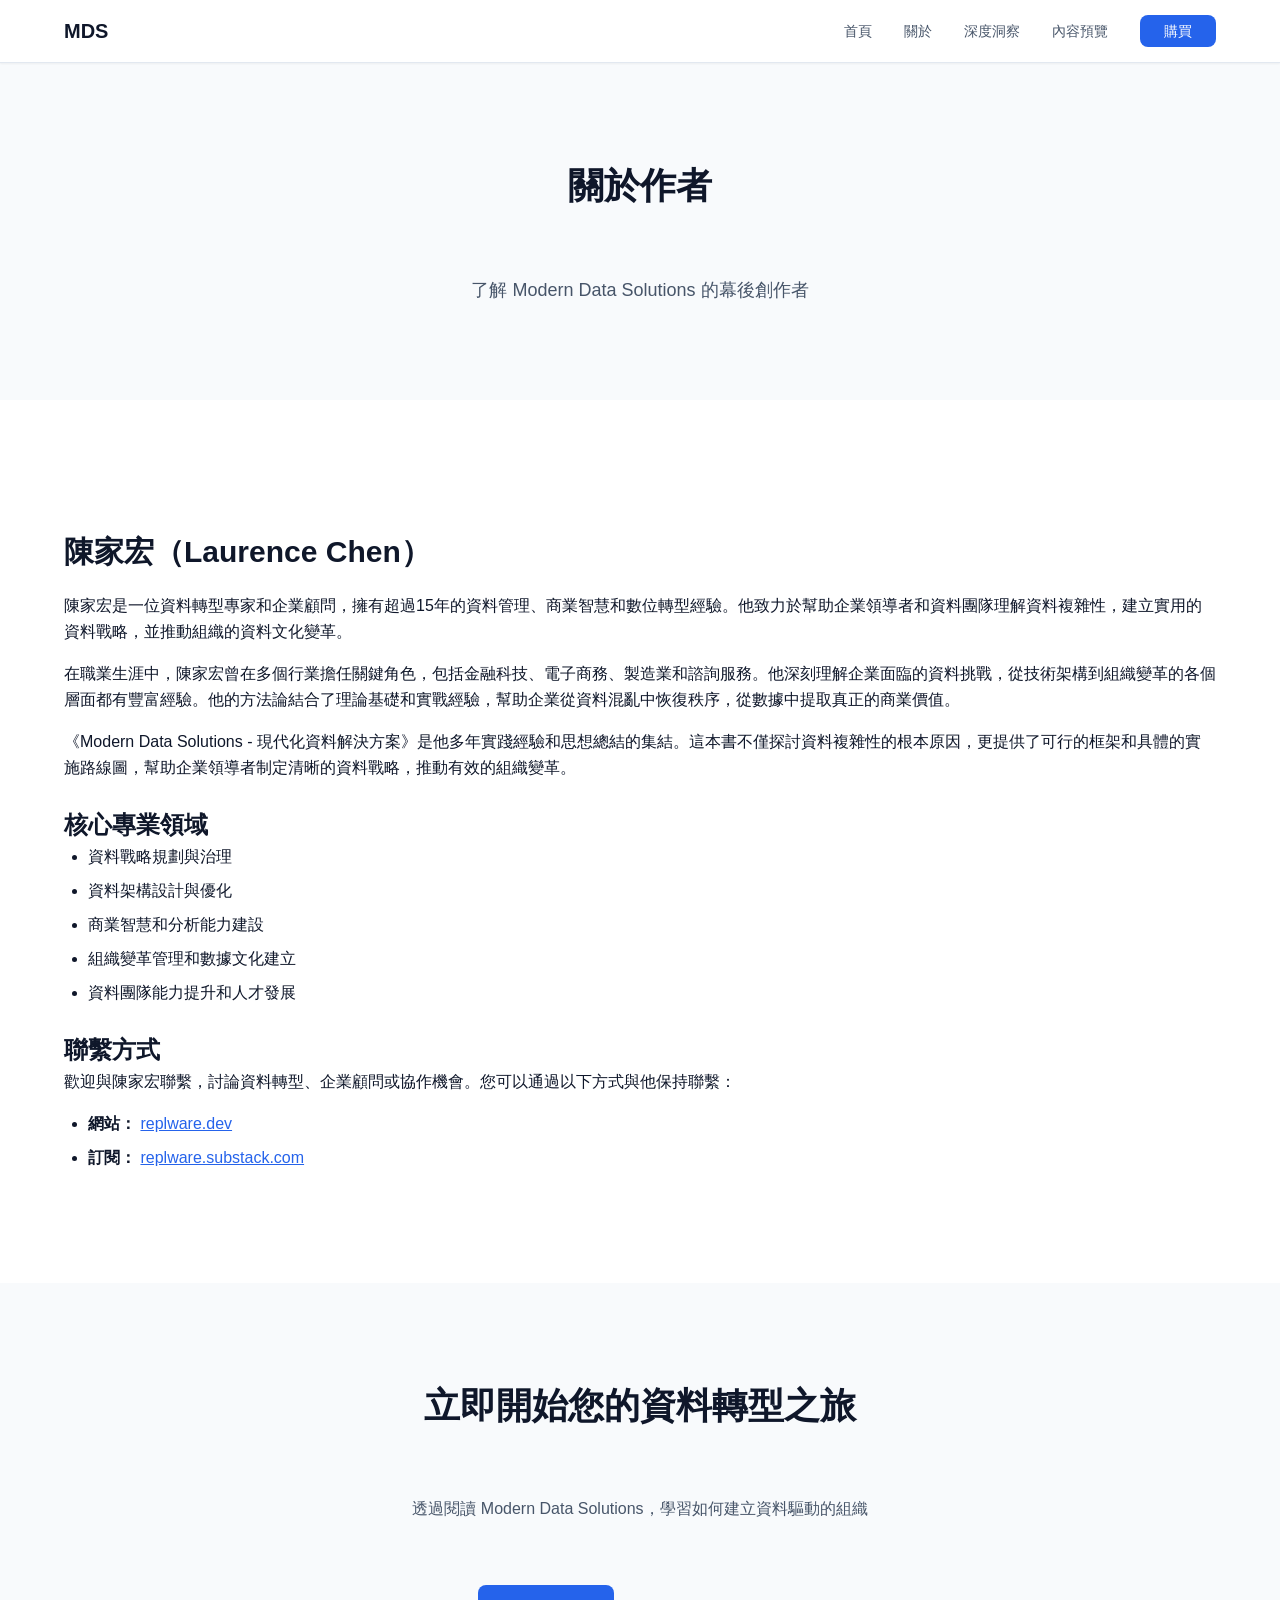
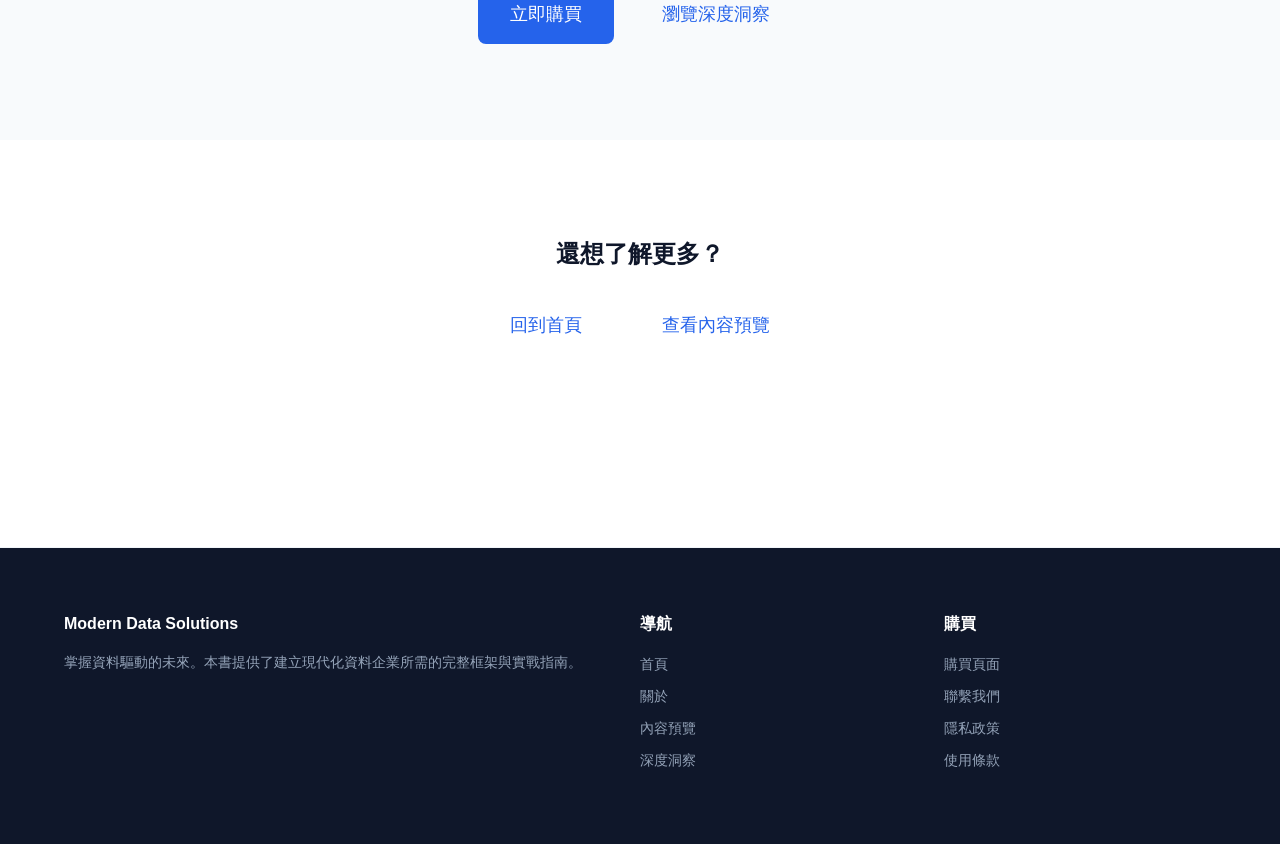
==== resources/about.html @ 8897d572 "chore: initial commit with clean git history - Remove source documents (*.docx, digest/, eng.trained" ====
<!DOCTYPE html>
<html lang="zh-Hant">
<head>
  <meta charset="UTF-8">
  <meta name="viewport" content="width=device-width, initial-scale=1.0">
  <meta name="description" content="關於作者 - 陳家宏（Laurence Chen），資料轉型專家與企業顧問">
  <title>關於作者 | Modern Data Solutions</title>
  <link rel="stylesheet" href="css/style.css">
  <link rel="icon" href="images/favicon/favicon.ico" type="image/x-icon">
</head>
<body>
  <!-- Navigation -->
  <nav class="nav">
    <div class="nav-inner">
      <a href="index.html" class="nav-brand">MDS</a>
      <button class="nav-toggle">☰</button>
      <ul class="nav-links">
        <li><a href="index.html" class="nav-link">首頁</a></li>
        <li><a href="about.html" class="nav-link">關於</a></li>
        <li><a href="insights.html" class="nav-link">深度洞察</a></li>
        <li><a href="preview.html" class="nav-link">內容預覽</a></li>
        <li><a href="buy.html" class="nav-link nav-link--cta">購買</a></li>
      </ul>
    </div>
  </nav>

  <!-- Page Header -->
  <section class="section section--light">
    <div class="container">
      <h1 class="section-title">關於作者</h1>
      <p style="text-align: center; color: var(--color-text-secondary); font-size: var(--text-lg);">
        了解 Modern Data Solutions 的幕後創作者
      </p>
    </div>
  </section>

  <!-- Author Bio Section -->
  <section class="section">
    <div class="container">
      <div class="prose">
        <h2>陳家宏（Laurence Chen）</h2>
        <p>
          陳家宏是一位資料轉型專家和企業顧問，擁有超過15年的資料管理、商業智慧和數位轉型經驗。他致力於幫助企業領導者和資料團隊理解資料複雜性，建立實用的資料戰略，並推動組織的資料文化變革。
        </p>
        <p>
          在職業生涯中，陳家宏曾在多個行業擔任關鍵角色，包括金融科技、電子商務、製造業和諮詢服務。他深刻理解企業面臨的資料挑戰，從技術架構到組織變革的各個層面都有豐富經驗。他的方法論結合了理論基礎和實戰經驗，幫助企業從資料混亂中恢復秩序，從數據中提取真正的商業價值。
        </p>
        <p>
          《Modern Data Solutions - 現代化資料解決方案》是他多年實踐經驗和思想總結的集結。這本書不僅探討資料複雜性的根本原因，更提供了可行的框架和具體的實施路線圖，幫助企業領導者制定清晰的資料戰略，推動有效的組織變革。
        </p>
        <h3>核心專業領域</h3>
        <ul>
          <li>資料戰略規劃與治理</li>
          <li>資料架構設計與優化</li>
          <li>商業智慧和分析能力建設</li>
          <li>組織變革管理和數據文化建立</li>
          <li>資料團隊能力提升和人才發展</li>
        </ul>
        <h3>聯繫方式</h3>
        <p>
          歡迎與陳家宏聯繫，討論資料轉型、企業顧問或協作機會。您可以通過以下方式與他保持聯繫：
        </p>
        <ul>
          <li><strong>網站：</strong> <a href="https://replware.dev" target="_blank" rel="noopener noreferrer">replware.dev</a></li>
          <li><strong>訂閱：</strong> <a href="https://replware.substack.com" target="_blank" rel="noopener noreferrer">replware.substack.com</a></li>
        </ul>
      </div>
    </div>
  </section>

  <!-- CTA Section -->
  <section class="section section--light">
    <div class="container">
      <h2 class="section-title">立即開始您的資料轉型之旅</h2>
      <p style="text-align: center; color: var(--color-text-secondary); margin-bottom: var(--sp-12);">
        透過閱讀 Modern Data Solutions，學習如何建立資料驅動的組織
      </p>
      <div class="section-cta">
        <a href="buy.html" class="btn btn--primary btn--lg">立即購買</a>
        <a href="insights.html" class="btn btn--outline btn--lg">瀏覽深度洞察</a>
      </div>
    </div>
  </section>

  <!-- Navigation CTA -->
  <section class="section">
    <div class="container">
      <div style="text-align: center;">
        <h3 style="margin-bottom: var(--sp-6); font-size: var(--text-2xl);">還想了解更多？</h3>
        <div style="display: flex; gap: var(--sp-4); justify-content: center; flex-wrap: wrap;">
          <a href="index.html" class="btn btn--outline btn--lg">回到首頁</a>
          <a href="preview.html" class="btn btn--outline btn--lg">查看內容預覽</a>
        </div>
      </div>
    </div>
  </section>

  <!-- Footer -->
  <footer class="footer">
    <div class="footer-inner">
      <div class="footer-meta">
        <h3>Modern Data Solutions</h3>
        <p>掌握資料驅動的未來。本書提供了建立現代化資料企業所需的完整框架與實戰指南。</p>
      </div>
      <div>
        <h3 style="color: white; font-size: var(--text-base); font-weight: var(--font-weight-bold); margin-bottom: var(--sp-4);">導航</h3>
        <ul class="footer-links">
          <li><a href="index.html">首頁</a></li>
          <li><a href="about.html">關於</a></li>
          <li><a href="preview.html">內容預覽</a></li>
          <li><a href="insights.html">深度洞察</a></li>
        </ul>
      </div>
      <div>
        <h3 style="color: white; font-size: var(--text-base); font-weight: var(--font-weight-bold); margin-bottom: var(--sp-4);">購買</h3>
        <ul class="footer-links">
          <li><a href="buy.html">購買頁面</a></li>
          <li><a href="#" target="_blank">聯繫我們</a></li>
          <li><a href="#" target="_blank">隱私政策</a></li>
          <li><a href="#" target="_blank">使用條款</a></li>
        </ul>
      </div>
    </div>
  </footer>

  <script>
    // Mobile menu toggle
    const navToggle = document.querySelector('.nav-toggle');
    const navLinks = document.querySelector('.nav-links');

    if (navToggle) {
      navToggle.addEventListener('click', () => {
        navLinks.classList.toggle('is-open');
      });

      // Close menu when a link is clicked
      document.querySelectorAll('.nav-links a').forEach(link => {
        link.addEventListener('click', () => {
          navLinks.classList.remove('is-open');
        });
      });
    }

    // Log page load
    console.log('About page loaded successfully');
  </script>
</body>
</html>
---- resources/css/style.css ----
/* Import Variables */
@import url('variables.css');

/* ============================================================================
   RESET STYLES
   ============================================================================ */

* {
  margin: 0;
  padding: 0;
  box-sizing: border-box;
}

html {
  font-size: 16px;
  scroll-behavior: smooth;
}

body {
  font-family: var(--font-family);
  font-size: var(--text-base);
  line-height: var(--line-height-normal);
  color: var(--color-text);
  background-color: var(--color-background);
  -webkit-font-smoothing: antialiased;
  -moz-osx-font-smoothing: grayscale;
}

img {
  max-width: 100%;
  height: auto;
  display: block;
}

a {
  color: var(--color-primary);
  text-decoration: none;
  transition: color var(--transition-fast);
}

a:hover {
  color: var(--color-dark-secondary);
}

/* ============================================================================
   LAYOUT
   ============================================================================ */

.container {
  width: 100%;
  max-width: var(--max-w);
  margin: 0 auto;
  padding: 0 var(--container-padding);
}

/* ============================================================================
   NAVIGATION
   ============================================================================ */

.nav {
  background-color: var(--color-background);
  border-bottom: 1px solid var(--color-border);
  position: sticky;
  top: 0;
  z-index: var(--z-sticky);
  box-shadow: var(--shadow);
}

.nav-inner {
  display: flex;
  align-items: center;
  justify-content: space-between;
  padding: var(--sp-4) 0;
  max-width: var(--max-w);
  margin: 0 auto;
  padding-left: var(--container-padding);
  padding-right: var(--container-padding);
}

.nav-brand {
  font-size: var(--text-xl);
  font-weight: var(--font-weight-bold);
  color: var(--color-dark);
  transition: color var(--transition-fast);
}

.nav-brand:hover {
  color: var(--color-primary);
}

.nav-links {
  display: flex;
  list-style: none;
  gap: var(--sp-8);
  align-items: center;
}

.nav-link {
  font-size: var(--text-sm);
  color: var(--color-text-secondary);
  font-weight: var(--font-weight-medium);
  transition: color var(--transition-fast);
}

.nav-link:hover {
  color: var(--color-primary);
}

.nav-link--cta {
  background-color: var(--color-primary);
  color: white;
  padding: var(--sp-2) var(--sp-6);
  border-radius: var(--radius-lg);
  transition: background-color var(--transition-fast);
}

.nav-link--cta:hover {
  background-color: var(--color-dark-secondary);
  color: white;
}

.nav-toggle {
  display: none;
  background: none;
  border: none;
  cursor: pointer;
  color: var(--color-text);
  font-size: var(--text-xl);
}

/* ============================================================================
   BUTTONS
   ============================================================================ */

.btn {
  display: inline-block;
  padding: var(--sp-2) var(--sp-6);
  border-radius: var(--radius-lg);
  border: none;
  cursor: pointer;
  font-family: var(--font-family);
  font-size: var(--text-base);
  font-weight: var(--font-weight-medium);
  transition: all var(--transition-fast);
  text-align: center;
  white-space: nowrap;
}

.btn:hover {
  transform: translateY(-2px);
  box-shadow: var(--shadow-md);
}

.btn--primary {
  background-color: var(--color-primary);
  color: white;
}

.btn--primary:hover {
  background-color: var(--color-dark-secondary);
}

.btn--secondary {
  background-color: var(--color-surface-alt);
  color: var(--color-text);
}

.btn--secondary:hover {
  background-color: var(--color-border);
}

.btn--accent {
  background-color: var(--color-accent);
  color: white;
}

.btn--accent:hover {
  background-color: #e8620c;
}

.btn--outline-white {
  background-color: transparent;
  color: white;
  border: 2px solid white;
}

.btn--outline-white:hover {
  background-color: white;
  color: var(--color-dark);
}

.btn--lg {
  padding: var(--sp-4) var(--sp-8);
  font-size: var(--text-lg);
}

/* ============================================================================
   HERO SECTION
   ============================================================================ */

.hero {
  background: linear-gradient(135deg, var(--color-dark) 0%, var(--color-dark-secondary) 100%);
  color: white;
  padding: var(--sp-24) 0;
  position: relative;
  overflow: hidden;
}

.hero::before {
  content: '';
  position: absolute;
  top: 0;
  left: 0;
  right: 0;
  bottom: 0;
  background: radial-gradient(circle at 20% 50%, rgba(37, 99, 235, 0.1) 0%, transparent 50%);
  pointer-events: none;
}

.hero-inner {
  display: grid;
  grid-template-columns: 1fr 1fr;
  gap: var(--sp-8);
  align-items: center;
  position: relative;
  z-index: 1;
}

.hero-eyebrow {
  font-size: var(--text-sm);
  color: var(--color-accent);
  font-weight: var(--font-weight-semibold);
  text-transform: uppercase;
  letter-spacing: 0.05em;
  margin-bottom: var(--sp-4);
}

.hero-title {
  font-size: var(--text-5xl);
  font-weight: var(--font-weight-extrabold);
  line-height: var(--line-height-tight);
  margin-bottom: var(--sp-6);
}

.hero-subtitle {
  font-size: var(--text-xl);
  color: var(--color-text-muted-light);
  line-height: var(--line-height-relaxed);
  margin-bottom: var(--sp-8);
}

.hero-actions {
  display: flex;
  gap: var(--sp-4);
  flex-wrap: wrap;
}

.book-cover {
  width: 100%;
  max-width: 400px;
  border-radius: var(--radius-2xl);
  box-shadow: var(--shadow-xl);
  object-fit: cover;
}

/* ============================================================================
   SECTIONS
   ============================================================================ */

.section {
  padding: var(--sp-24) 0;
}

.section--light {
  background-color: var(--color-surface);
}

.section--dark {
  background-color: var(--color-dark);
  color: white;
}

.section-title {
  font-size: var(--text-4xl);
  font-weight: var(--font-weight-extrabold);
  margin-bottom: var(--sp-16);
  text-align: center;
}

.section--dark .section-title {
  color: white;
}

.section-cta {
  display: flex;
  justify-content: center;
  gap: var(--sp-4);
  margin-top: var(--sp-16);
}

/* ============================================================================
   PAGE HEADER
   ============================================================================ */

.page-header {
  background: linear-gradient(135deg, var(--color-dark) 0%, var(--color-dark-secondary) 100%);
  color: white;
  padding: var(--sp-16) 0;
  margin-bottom: var(--sp-16);
}

.page-header h1 {
  font-size: var(--text-4xl);
  font-weight: var(--font-weight-extrabold);
  margin-bottom: var(--sp-4);
}

.page-header p {
  font-size: var(--text-lg);
  color: var(--color-text-muted-light);
}

/* ============================================================================
   CARDS
   ============================================================================ */

.card-grid {
  display: grid;
  grid-template-columns: repeat(auto-fit, minmax(300px, 1fr));
  gap: var(--sp-8);
  margin-bottom: var(--sp-16);
}

.card {
  background-color: var(--color-background);
  border: 1px solid var(--color-border);
  border-radius: var(--radius-2xl);
  padding: var(--sp-8);
  transition: all var(--transition-base);
}

.card:hover {
  box-shadow: var(--shadow-lg);
  transform: translateY(-4px);
}

.card--highlight {
  border: 2px solid var(--color-primary);
  background-color: var(--color-surface);
}

.card--highlight:hover {
  box-shadow: 0 0 0 4px rgba(37, 99, 235, 0.1);
}

.card-label {
  font-size: var(--text-xs);
  color: var(--color-accent);
  font-weight: var(--font-weight-bold);
  text-transform: uppercase;
  letter-spacing: 0.05em;
  margin-bottom: var(--sp-4);
}

.card-title {
  font-size: var(--text-xl);
  font-weight: var(--font-weight-bold);
  margin-bottom: var(--sp-4);
  color: var(--color-text);
}

.card-desc {
  font-size: var(--text-sm);
  color: var(--color-text-secondary);
  line-height: var(--line-height-relaxed);
  margin-bottom: var(--sp-6);
}

.card-link {
  font-size: var(--text-sm);
  font-weight: var(--font-weight-semibold);
  color: var(--color-primary);
  display: inline-flex;
  align-items: center;
  gap: var(--sp-2);
  transition: gap var(--transition-fast);
}

.card-link:hover {
  gap: var(--sp-4);
}

/* ============================================================================
   TESTIMONIALS
   ============================================================================ */

.testimonial-grid {
  display: grid;
  grid-template-columns: repeat(auto-fit, minmax(320px, 1fr));
  gap: var(--sp-8);
  margin-top: var(--sp-12);
}

.testimonial {
  background-color: var(--color-surface);
  border-radius: var(--radius-2xl);
  padding: var(--sp-8);
  display: flex;
  flex-direction: column;
  gap: var(--sp-6);
}

.testimonial-stars {
  color: var(--color-warning);
  font-size: var(--text-sm);
}

.testimonial-text {
  font-size: var(--text-sm);
  color: var(--color-text-secondary);
  line-height: var(--line-height-relaxed);
  font-style: italic;
}

.testimonial-author {
  font-weight: var(--font-weight-semibold);
  color: var(--color-text);
}

.testimonial-role {
  font-size: var(--text-xs);
  color: var(--color-text-muted);
}

/* ============================================================================
   PURCHASE CARDS
   ============================================================================ */

.purchase-grid {
  display: grid;
  grid-template-columns: repeat(auto-fit, minmax(300px, 1fr));
  gap: var(--sp-8);
  margin-top: var(--sp-12);
}

.purchase-card {
  background-color: var(--color-surface);
  border: 2px solid var(--color-border);
  border-radius: var(--radius-2xl);
  padding: var(--sp-8);
  text-align: center;
  transition: all var(--transition-base);
}

.purchase-card:hover {
  border-color: var(--color-primary);
  box-shadow: var(--shadow-lg);
}

.purchase-name {
  font-size: var(--text-2xl);
  font-weight: var(--font-weight-bold);
  margin-bottom: var(--sp-4);
  color: var(--color-text);
}

.purchase-type {
  font-size: var(--text-sm);
  color: var(--color-text-muted);
  margin-bottom: var(--sp-6);
}

/* ============================================================================
   INSIGHTS / REPORTS
   ============================================================================ */

.report-block {
  background-color: var(--color-surface);
  border-radius: var(--radius-2xl);
  padding: var(--sp-8);
  margin-bottom: var(--sp-8);
}

.stat-row {
  display: grid;
  grid-template-columns: repeat(auto-fit, minmax(200px, 1fr));
  gap: var(--sp-8);
  margin-bottom: var(--sp-8);
}

.stat {
  text-align: center;
}

.stat-number {
  font-size: var(--text-4xl);
  font-weight: var(--font-weight-extrabold);
  color: var(--color-primary);
  margin-bottom: var(--sp-2);
}

.stat-label {
  font-size: var(--text-sm);
  color: var(--color-text-secondary);
  font-weight: var(--font-weight-medium);
}

/* ============================================================================
   PROSE / TEXT CONTENT
   ============================================================================ */

.prose {
  font-size: var(--text-base);
  line-height: var(--line-height-relaxed);
  color: var(--color-text);
}

.prose h1 {
  font-size: var(--text-4xl);
  font-weight: var(--font-weight-extrabold);
  margin-top: var(--sp-8);
  margin-bottom: var(--sp-4);
}

.prose h2 {
  font-size: var(--text-3xl);
  font-weight: var(--font-weight-bold);
  margin-top: var(--sp-8);
  margin-bottom: var(--sp-4);
}

.prose h3 {
  font-size: var(--text-2xl);
  font-weight: var(--font-weight-bold);
  margin-top: var(--sp-6);
  margin-bottom: var(--sp-3);
}

.prose p {
  margin-bottom: var(--sp-4);
}

.prose ul,
.prose ol {
  margin-left: var(--sp-6);
  margin-bottom: var(--sp-4);
}

.prose li {
  margin-bottom: var(--sp-2);
}

.prose a {
  color: var(--color-primary);
  text-decoration: underline;
  transition: color var(--transition-fast);
}

.prose a:hover {
  color: var(--color-dark-secondary);
}

.prose strong {
  font-weight: var(--font-weight-bold);
}

.prose em {
  font-style: italic;
}

.prose blockquote {
  border-left: 4px solid var(--color-primary);
  padding-left: var(--sp-6);
  margin: var(--sp-8) 0;
  color: var(--color-text-secondary);
  font-style: italic;
}

.prose code {
  background-color: var(--color-surface-alt);
  padding: var(--sp-2) var(--sp-4);
  border-radius: var(--radius-md);
  font-family: var(--font-family-mono);
  font-size: var(--text-sm);
  color: var(--color-accent);
}

.prose pre {
  background-color: var(--color-dark);
  color: #e2e8f0;
  padding: var(--sp-6);
  border-radius: var(--radius-lg);
  overflow-x: auto;
  margin-bottom: var(--sp-8);
}

.prose pre code {
  background-color: transparent;
  padding: 0;
  color: inherit;
}

.digest {
  background-color: var(--color-surface);
  border-radius: var(--radius-2xl);
  padding: var(--sp-8);
  margin-bottom: var(--sp-8);
}

.digest h2 {
  font-size: var(--text-2xl);
  font-weight: var(--font-weight-bold);
  margin-bottom: var(--sp-4);
}

.digest p {
  margin-bottom: var(--sp-4);
}

/* ============================================================================
   TEXT UTILITIES
   ============================================================================ */

.text-center {
  text-align: center;
}

.text-white {
  color: white;
}

.text-muted-light {
  color: var(--color-text-muted-light);
}

.mt-4 {
  margin-top: var(--sp-4);
}

.mt-8 {
  margin-top: var(--sp-8);
}

.mt-12 {
  margin-top: var(--sp-12);
}

.link {
  color: var(--color-primary);
  font-weight: var(--font-weight-semibold);
  transition: color var(--transition-fast);
  text-decoration: none;
}

.link:hover {
  color: var(--color-dark-secondary);
  text-decoration: underline;
}

/* ============================================================================
   FOOTER
   ============================================================================ */

.footer {
  background-color: var(--color-dark);
  color: white;
  padding: var(--sp-16) 0;
  border-top: 1px solid var(--color-border-light);
  margin-top: var(--sp-24);
}

.footer-inner {
  max-width: var(--max-w);
  margin: 0 auto;
  padding: 0 var(--container-padding);
  display: grid;
  grid-template-columns: 2fr 1fr 1fr;
  gap: var(--sp-8);
}

.footer-meta {
  font-size: var(--text-sm);
  color: var(--color-text-muted-light);
}

.footer-meta h3 {
  font-size: var(--text-base);
  font-weight: var(--font-weight-bold);
  color: white;
  margin-bottom: var(--sp-4);
}

.footer-links {
  list-style: none;
}

.footer-links li {
  margin-bottom: var(--sp-2);
}

.footer-links a {
  font-size: var(--text-sm);
  color: var(--color-text-muted-light);
  transition: color var(--transition-fast);
}

.footer-links a:hover {
  color: white;
}

/* ============================================================================
   RESPONSIVE MEDIA QUERIES
   ============================================================================ */

/* Tablet (1024px and below) */
@media (max-width: 1024px) {
  :root {
    --text-5xl: 2.5rem;
    --text-4xl: 2rem;
    --container-padding: var(--sp-4);
  }

  .hero-inner {
    grid-template-columns: 1fr;
  }

  .nav-links {
    gap: var(--sp-4);
  }

  .nav-link--cta {
    padding: var(--sp-2) var(--sp-4);
    font-size: var(--text-xs);
  }

  .footer-inner {
    grid-template-columns: 1fr;
  }

  .card-grid {
    grid-template-columns: repeat(auto-fit, minmax(250px, 1fr));
  }

  .testimonial-grid {
    grid-template-columns: repeat(auto-fit, minmax(280px, 1fr));
  }

  .purchase-grid {
    grid-template-columns: repeat(auto-fit, minmax(250px, 1fr));
  }

  .stat-row {
    grid-template-columns: repeat(2, 1fr);
  }
}

/* Mobile (768px and below) */
@media (max-width: 768px) {
  :root {
    --text-5xl: 2rem;
    --text-4xl: 1.5rem;
    --text-3xl: 1.25rem;
    --text-2xl: 1.125rem;
    --sp-24: 3rem;
    --sp-16: 2rem;
    --sp-12: 1.5rem;
  }

  html {
    font-size: 14px;
  }

  .hero {
    padding: var(--sp-16) 0;
  }

  .hero-title {
    font-size: var(--text-4xl);
  }

  .hero-subtitle {
    font-size: var(--text-base);
  }

  .hero-actions {
    flex-direction: column;
  }

  .nav-inner {
    padding: var(--sp-2) 0;
  }

  .nav-links {
    display: none;
    position: absolute;
    top: 100%;
    left: 0;
    right: 0;
    background-color: var(--color-background);
    flex-direction: column;
    gap: var(--sp-2);
    padding: var(--sp-4);
    border-bottom: 1px solid var(--color-border);
  }

  .nav-links.is-open {
    display: flex;
  }

  .nav-toggle {
    display: block;
  }

  .section {
    padding: var(--sp-12) 0;
  }

  .section-title {
    font-size: var(--text-3xl);
    margin-bottom: var(--sp-12);
  }

  .card-grid {
    grid-template-columns: 1fr;
    gap: var(--sp-6);
  }

  .testimonial-grid {
    grid-template-columns: 1fr;
  }

  .purchase-grid {
    grid-template-columns: 1fr;
  }

  .stat-row {
    grid-template-columns: 1fr;
    gap: var(--sp-6);
  }

  .footer-inner {
    gap: var(--sp-6);
  }

  .page-header {
    padding: var(--sp-12) 0;
    margin-bottom: var(--sp-12);
  }

  .page-header h1 {
    font-size: var(--text-3xl);
  }

  .page-header p {
    font-size: var(--text-base);
  }

  .btn {
    width: 100%;
  }

  .section-cta {
    flex-direction: column;
  }

  .section-cta .btn {
    width: 100%;
  }

  .hero-actions .btn {
    width: 100%;
  }

  .book-cover {
    max-width: 100%;
  }
}
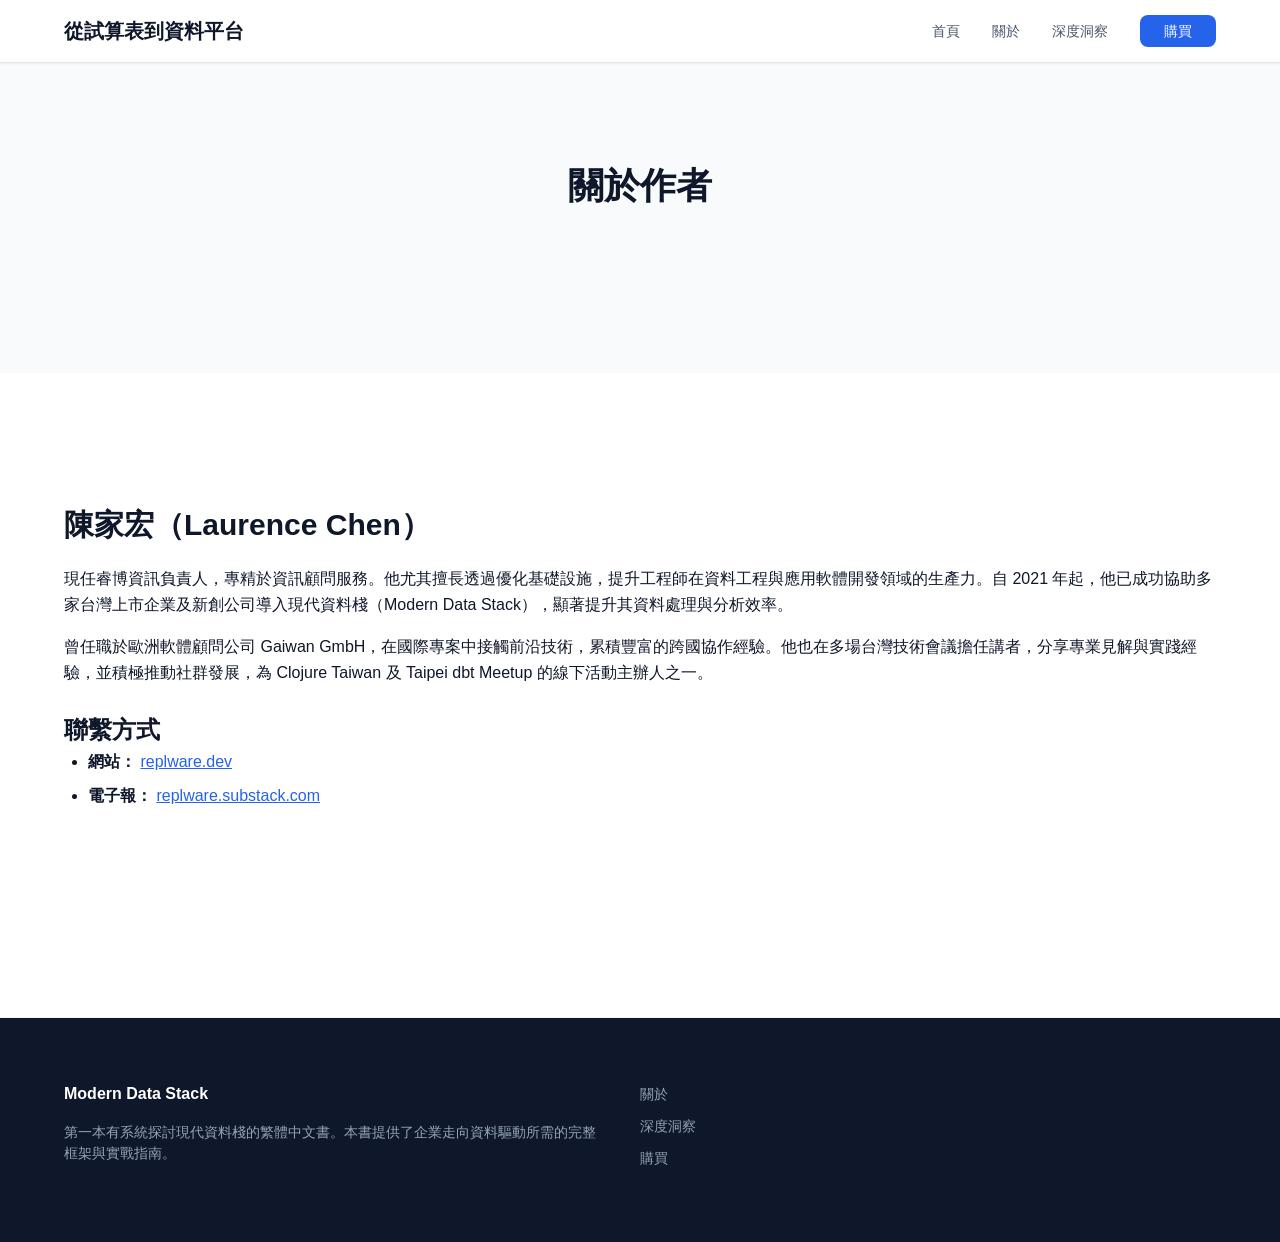
==== commit 04e199cb: "refactor: reorganize website content and improve layout - Remove preview page and all references - U" ====
--- a/resources/about.html
+++ b/resources/about.html
@@ -4,7 +4,7 @@
   <meta charset="UTF-8">
   <meta name="viewport" content="width=device-width, initial-scale=1.0">
   <meta name="description" content="關於作者 - 陳家宏（Laurence Chen），資料轉型專家與企業顧問">
-  <title>關於作者 | Modern Data Solutions</title>
+  <title>關於作者 | Modern Data Stack</title>
   <link rel="stylesheet" href="css/style.css">
   <link rel="icon" href="images/favicon/favicon.ico" type="image/x-icon">
 </head>
@@ -12,13 +12,12 @@
   <!-- Navigation -->
   <nav class="nav">
     <div class="nav-inner">
-      <a href="index.html" class="nav-brand">MDS</a>
+      <a href="index.html" class="nav-brand">從試算表到資料平台</a>
       <button class="nav-toggle">☰</button>
       <ul class="nav-links">
         <li><a href="index.html" class="nav-link">首頁</a></li>
         <li><a href="about.html" class="nav-link">關於</a></li>
         <li><a href="insights.html" class="nav-link">深度洞察</a></li>
-        <li><a href="preview.html" class="nav-link">內容預覽</a></li>
         <li><a href="buy.html" class="nav-link nav-link--cta">購買</a></li>
       </ul>
     </div>
@@ -28,9 +27,6 @@
   <section class="section section--light">
     <div class="container">
       <h1 class="section-title">關於作者</h1>
-      <p style="text-align: center; color: var(--color-text-secondary); font-size: var(--text-lg);">
-        了解 Modern Data Solutions 的幕後創作者
-      </p>
     </div>
   </section>
 
@@ -40,57 +36,16 @@
       <div class="prose">
         <h2>陳家宏（Laurence Chen）</h2>
         <p>
-          陳家宏是一位資料轉型專家和企業顧問，擁有超過15年的資料管理、商業智慧和數位轉型經驗。他致力於幫助企業領導者和資料團隊理解資料複雜性，建立實用的資料戰略，並推動組織的資料文化變革。
+          現任睿博資訊負責人，專精於資訊顧問服務。他尤其擅長透過優化基礎設施，提升工程師在資料工程與應用軟體開發領域的生產力。自 2021 年起，他已成功協助多家台灣上市企業及新創公司導入現代資料棧（Modern Data Stack），顯著提升其資料處理與分析效率。
         </p>
         <p>
-          在職業生涯中，陳家宏曾在多個行業擔任關鍵角色，包括金融科技、電子商務、製造業和諮詢服務。他深刻理解企業面臨的資料挑戰，從技術架構到組織變革的各個層面都有豐富經驗。他的方法論結合了理論基礎和實戰經驗，幫助企業從資料混亂中恢復秩序，從數據中提取真正的商業價值。
+          曾任職於歐洲軟體顧問公司 Gaiwan GmbH，在國際專案中接觸前沿技術，累積豐富的跨國協作經驗。他也在多場台灣技術會議擔任講者，分享專業見解與實踐經驗，並積極推動社群發展，為 Clojure Taiwan 及 Taipei dbt Meetup 的線下活動主辦人之一。
         </p>
-        <p>
-          《Modern Data Solutions - 現代化資料解決方案》是他多年實踐經驗和思想總結的集結。這本書不僅探討資料複雜性的根本原因，更提供了可行的框架和具體的實施路線圖，幫助企業領導者制定清晰的資料戰略，推動有效的組織變革。
-        </p>
-        <h3>核心專業領域</h3>
-        <ul>
-          <li>資料戰略規劃與治理</li>
-          <li>資料架構設計與優化</li>
-          <li>商業智慧和分析能力建設</li>
-          <li>組織變革管理和數據文化建立</li>
-          <li>資料團隊能力提升和人才發展</li>
-        </ul>
         <h3>聯繫方式</h3>
-        <p>
-          歡迎與陳家宏聯繫，討論資料轉型、企業顧問或協作機會。您可以通過以下方式與他保持聯繫：
-        </p>
         <ul>
           <li><strong>網站：</strong> <a href="https://replware.dev" target="_blank" rel="noopener noreferrer">replware.dev</a></li>
-          <li><strong>訂閱：</strong> <a href="https://replware.substack.com" target="_blank" rel="noopener noreferrer">replware.substack.com</a></li>
+          <li><strong>電子報：</strong> <a href="https://replware.substack.com" target="_blank" rel="noopener noreferrer">replware.substack.com</a></li>
         </ul>
-      </div>
-    </div>
-  </section>
-
-  <!-- CTA Section -->
-  <section class="section section--light">
-    <div class="container">
-      <h2 class="section-title">立即開始您的資料轉型之旅</h2>
-      <p style="text-align: center; color: var(--color-text-secondary); margin-bottom: var(--sp-12);">
-        透過閱讀 Modern Data Solutions，學習如何建立資料驅動的組織
-      </p>
-      <div class="section-cta">
-        <a href="buy.html" class="btn btn--primary btn--lg">立即購買</a>
-        <a href="insights.html" class="btn btn--outline btn--lg">瀏覽深度洞察</a>
-      </div>
-    </div>
-  </section>
-
-  <!-- Navigation CTA -->
-  <section class="section">
-    <div class="container">
-      <div style="text-align: center;">
-        <h3 style="margin-bottom: var(--sp-6); font-size: var(--text-2xl);">還想了解更多？</h3>
-        <div style="display: flex; gap: var(--sp-4); justify-content: center; flex-wrap: wrap;">
-          <a href="index.html" class="btn btn--outline btn--lg">回到首頁</a>
-          <a href="preview.html" class="btn btn--outline btn--lg">查看內容預覽</a>
-        </div>
       </div>
     </div>
   </section>
@@ -99,27 +54,14 @@
   <footer class="footer">
     <div class="footer-inner">
       <div class="footer-meta">
-        <h3>Modern Data Solutions</h3>
-        <p>掌握資料驅動的未來。本書提供了建立現代化資料企業所需的完整框架與實戰指南。</p>
+        <h3>Modern Data Stack</h3>
+        <p>第一本有系統探討現代資料棧的繁體中文書。本書提供了企業走向資料驅動所需的完整框架與實戰指南。</p>
       </div>
-      <div>
-        <h3 style="color: white; font-size: var(--text-base); font-weight: var(--font-weight-bold); margin-bottom: var(--sp-4);">導航</h3>
-        <ul class="footer-links">
-          <li><a href="index.html">首頁</a></li>
-          <li><a href="about.html">關於</a></li>
-          <li><a href="preview.html">內容預覽</a></li>
-          <li><a href="insights.html">深度洞察</a></li>
-        </ul>
-      </div>
-      <div>
-        <h3 style="color: white; font-size: var(--text-base); font-weight: var(--font-weight-bold); margin-bottom: var(--sp-4);">購買</h3>
-        <ul class="footer-links">
-          <li><a href="buy.html">購買頁面</a></li>
-          <li><a href="#" target="_blank">聯繫我們</a></li>
-          <li><a href="#" target="_blank">隱私政策</a></li>
-          <li><a href="#" target="_blank">使用條款</a></li>
-        </ul>
-      </div>
+      <ul class="footer-links">
+        <li><a href="about.html">關於</a></li>
+        <li><a href="insights.html">深度洞察</a></li>
+        <li><a href="buy.html">購買</a></li>
+      </ul>
     </div>
   </footer>
 
--- a/resources/css/style.css
+++ b/resources/css/style.css
@@ -227,7 +227,7 @@
 }
 
 .hero-eyebrow {
-  font-size: var(--text-sm);
+  font-size: var(--text-xl);
   color: var(--color-accent);
   font-weight: var(--font-weight-semibold);
   text-transform: uppercase;
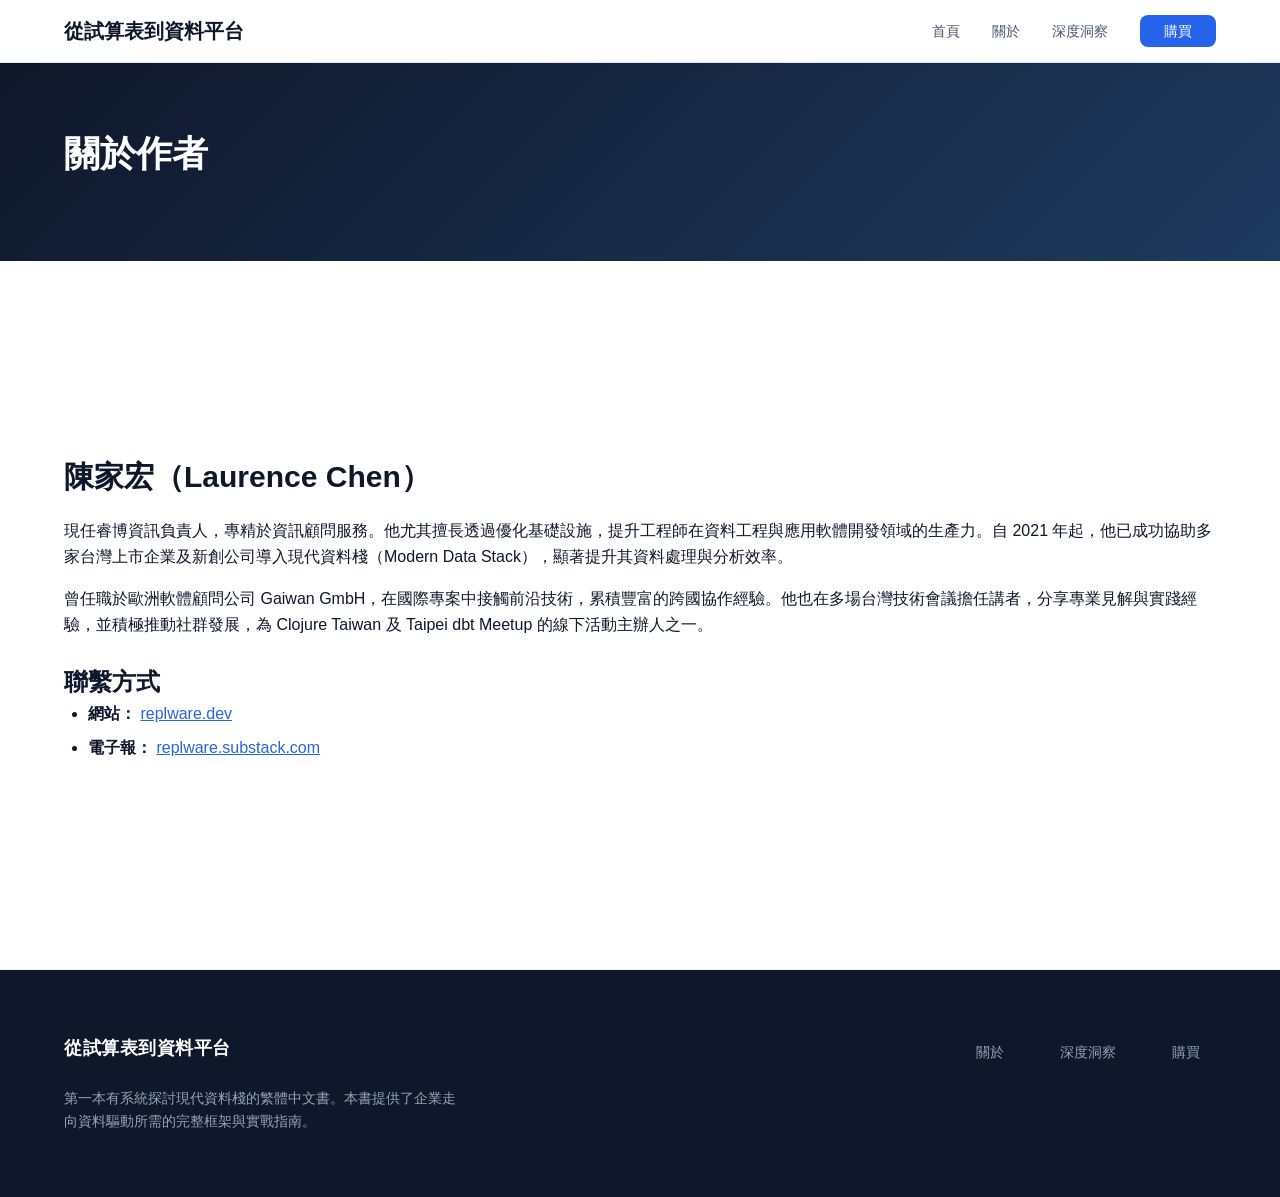
==== commit bbe0fdd0: "style: improve footer layout and update page headers - Update footer branding to "從試算表到資料平台" across " ====
--- a/resources/about.html
+++ b/resources/about.html
@@ -24,11 +24,11 @@
   </nav>
 
   <!-- Page Header -->
-  <section class="section section--light">
+  <header class="page-header">
     <div class="container">
-      <h1 class="section-title">關於作者</h1>
+      <h1>關於作者</h1>
     </div>
-  </section>
+  </header>
 
   <!-- Author Bio Section -->
   <section class="section">
@@ -54,7 +54,7 @@
   <footer class="footer">
     <div class="footer-inner">
       <div class="footer-meta">
-        <h3>Modern Data Stack</h3>
+        <h3>從試算表到資料平台</h3>
         <p>第一本有系統探討現代資料棧的繁體中文書。本書提供了企業走向資料驅動所需的完整框架與實戰指南。</p>
       </div>
       <ul class="footer-links">
--- a/resources/css/style.css
+++ b/resources/css/style.css
@@ -673,39 +673,54 @@
   max-width: var(--max-w);
   margin: 0 auto;
   padding: 0 var(--container-padding);
-  display: grid;
-  grid-template-columns: 2fr 1fr 1fr;
-  gap: var(--sp-8);
+  display: flex;
+  justify-content: space-between;
+  align-items: flex-start;
+  gap: var(--sp-12);
 }
 
 .footer-meta {
   font-size: var(--text-sm);
   color: var(--color-text-muted-light);
+  flex: 1;
+  max-width: 400px;
+  line-height: var(--line-height-relaxed);
 }
 
 .footer-meta h3 {
-  font-size: var(--text-base);
+  font-size: var(--text-lg);
   font-weight: var(--font-weight-bold);
   color: white;
-  margin-bottom: var(--sp-4);
+  margin-bottom: var(--sp-6);
+  letter-spacing: 0.5px;
 }
 
 .footer-links {
   list-style: none;
+  display: flex;
+  gap: var(--sp-6);
+  flex-wrap: wrap;
+  justify-content: flex-end;
+  align-items: center;
 }
 
 .footer-links li {
-  margin-bottom: var(--sp-2);
+  margin-bottom: 0;
 }
 
 .footer-links a {
   font-size: var(--text-sm);
   color: var(--color-text-muted-light);
   transition: color var(--transition-fast);
+  font-weight: var(--font-weight-medium);
+  padding: var(--sp-2) var(--sp-4);
+  border-radius: var(--radius-md);
+  display: inline-block;
 }
 
 .footer-links a:hover {
   color: white;
+  background-color: rgba(255, 255, 255, 0.1);
 }
 
 /* ============================================================================
